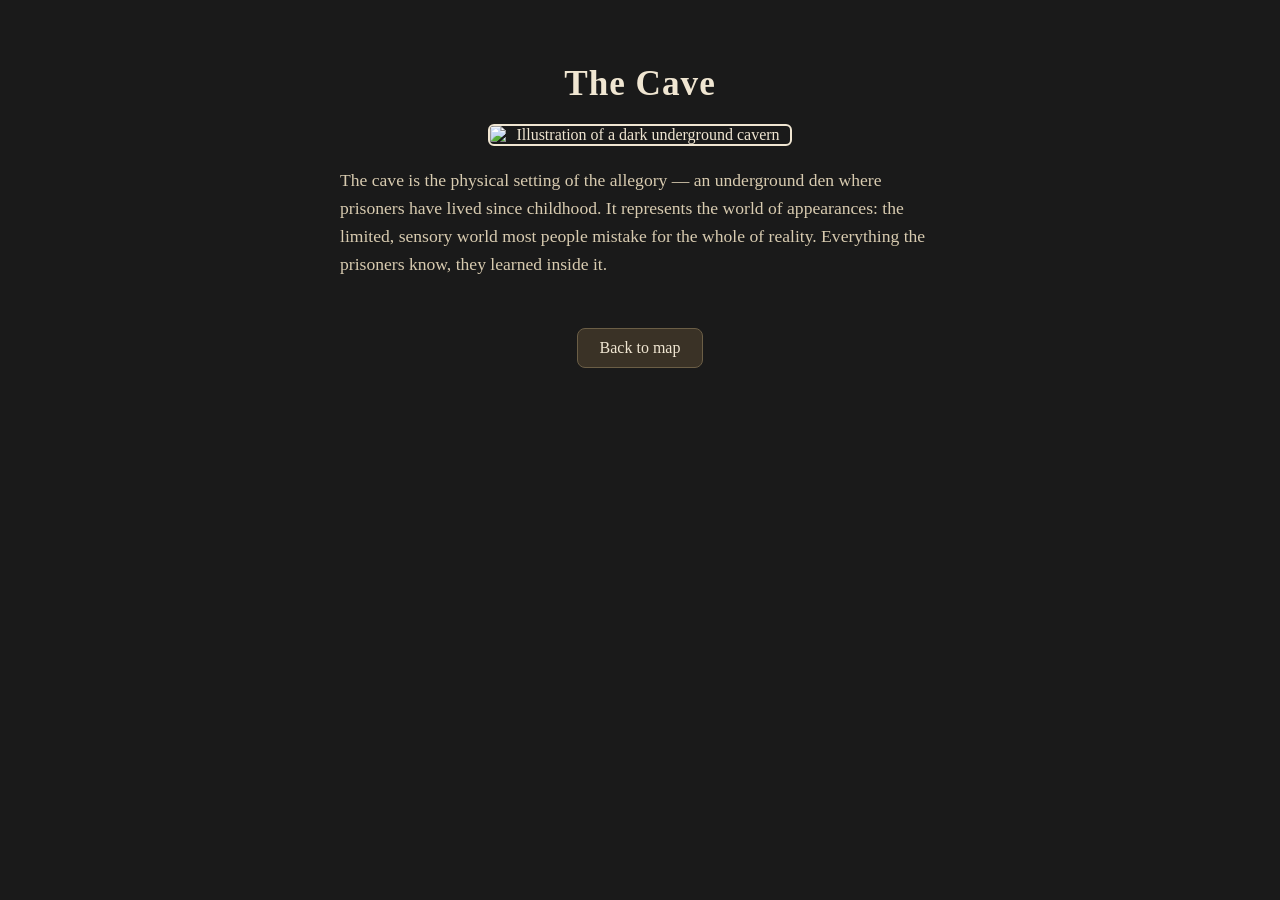
==== cave.html @ f3e58aad "added other pages and updated style" ====
<!DOCTYPE html>
<html lang="en">
<head>
  <meta charset="UTF-8">
  <title>The Cave — Allegory of the Cave Glossary</title>
  <link rel="stylesheet" href="style.css">
</head>
<body>

  <h1>The Cave</h1>

  <img class="concept-image" src="images/cave.jpg" alt="Illustration of a dark underground cavern">

  <p class="body-text">
    The cave is the physical setting of the allegory — an underground den
    where prisoners have lived since childhood. It represents the world of
    appearances: the limited, sensory world most people mistake for the
    whole of reality. Everything the prisoners know, they learned inside it.
  </p>

  <a class="back-link" href="index.html">Back to map</a>

</body>
</html>
---- style.css ----
body {
  margin: 0;
  font-family: Georgia, serif;
  background-color: #1a1a1a;
  color: #f0e6d2;
  text-align: center;
  padding: 40px 20px;
}

h1 {
  font-size: 2.2em;
  letter-spacing: 1px;
  margin-bottom: 10px;
}

.intro {
  max-width: 600px;
  margin: 20px auto 40px;
  line-height: 1.6;
  font-size: 1.1em;
  color: #d8cbb0;
}

.cave-image {
  width: 300px;
  max-width: 80%;
  margin: 20px auto;
  display: block;
  border: 2px solid #f0e6d2;
  border-radius: 6px;
}

.map {
  display: flex;
  flex-wrap: wrap;
  justify-content: center;
  gap: 20px;
  max-width: 700px;
  margin: 40px auto 0;
}

.map a {
  display: block;
  width: 140px;
  padding: 18px 10px;
  background-color: #3a3226;
  color: #f0e6d2;
  text-decoration: none;
  border: 1px solid #6b5e46;
  border-radius: 8px;
  font-size: 1em;
  transition: background-color 0.2s ease, transform 0.2s ease;
}

.map a:hover {
  background-color: #6b5e46;
  transform: translateY(-3px);
}

footer {
  margin-top: 60px;
  font-size: 0.8em;
  color: #8a7f68;
}

/* Inner concept pages (cave, chains, shadows, fire, sun, philosopher) */

.concept-image {
  width: 300px;
  max-width: 80%;
  margin: 20px auto;
  display: block;
  border: 2px solid #f0e6d2;
  border-radius: 6px;
}

.body-text {
  max-width: 600px;
  margin: 20px auto 30px;
  line-height: 1.6;
  font-size: 1.1em;
  color: #d8cbb0;
  text-align: left;
}

.back-link {
  display: inline-block;
  margin-top: 20px;
  padding: 10px 22px;
  background-color: #3a3226;
  color: #f0e6d2;
  text-decoration: none;
  border: 1px solid #6b5e46;
  border-radius: 8px;
  transition: background-color 0.2s ease, transform 0.2s ease;
}

.back-link:hover {
  background-color: #6b5e46;
  transform: translateY(-3px);
}
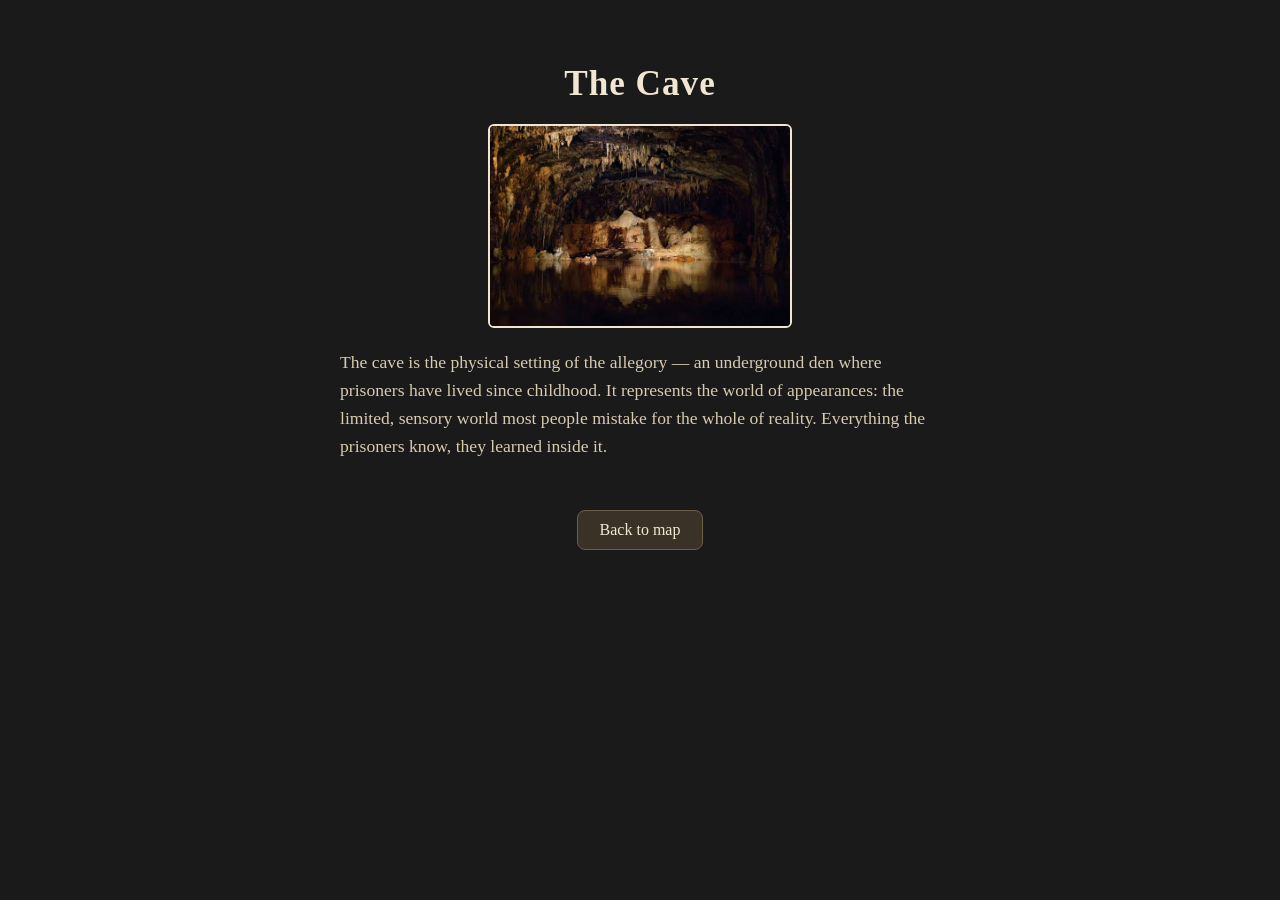
==== commit 043d5a34: "added images" ====
--- a/cave.html
+++ b/cave.html
@@ -9,7 +9,7 @@
 
   <h1>The Cave</h1>
 
-  <img class="concept-image" src="images/cave.jpg" alt="Illustration of a dark underground cavern">
+  <img class="concept-image" src="dark caves.jpg" alt="Illustration of a dark underground cavern">
 
   <p class="body-text">
     The cave is the physical setting of the allegory — an underground den
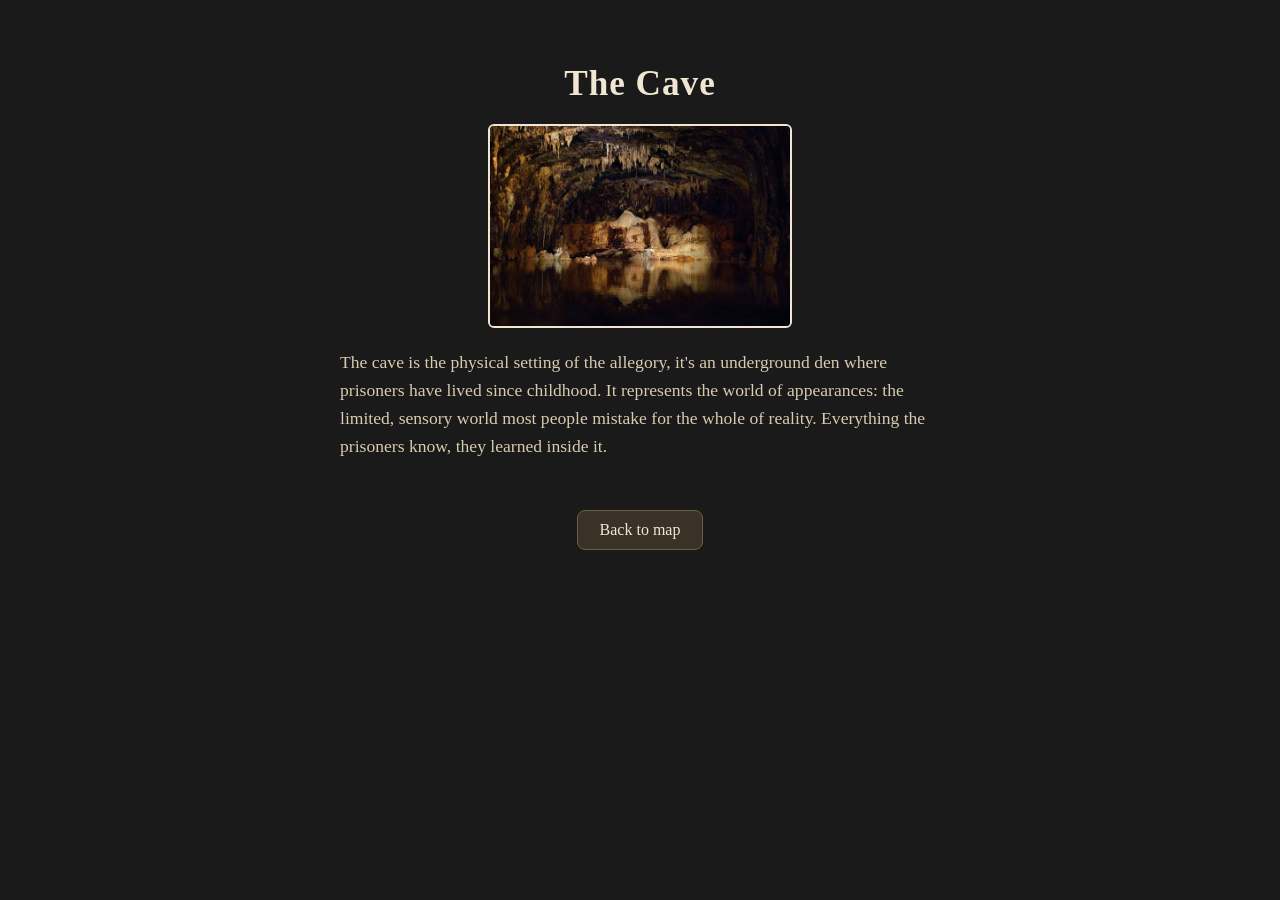
==== commit 278f305b: "updated paragraph wording" ====
--- a/cave.html
+++ b/cave.html
@@ -12,7 +12,7 @@
   <img class="concept-image" src="dark caves.jpg" alt="Illustration of a dark underground cavern">
 
   <p class="body-text">
-    The cave is the physical setting of the allegory — an underground den
+    The cave is the physical setting of the allegory, it's an underground den
     where prisoners have lived since childhood. It represents the world of
     appearances: the limited, sensory world most people mistake for the
     whole of reality. Everything the prisoners know, they learned inside it.
